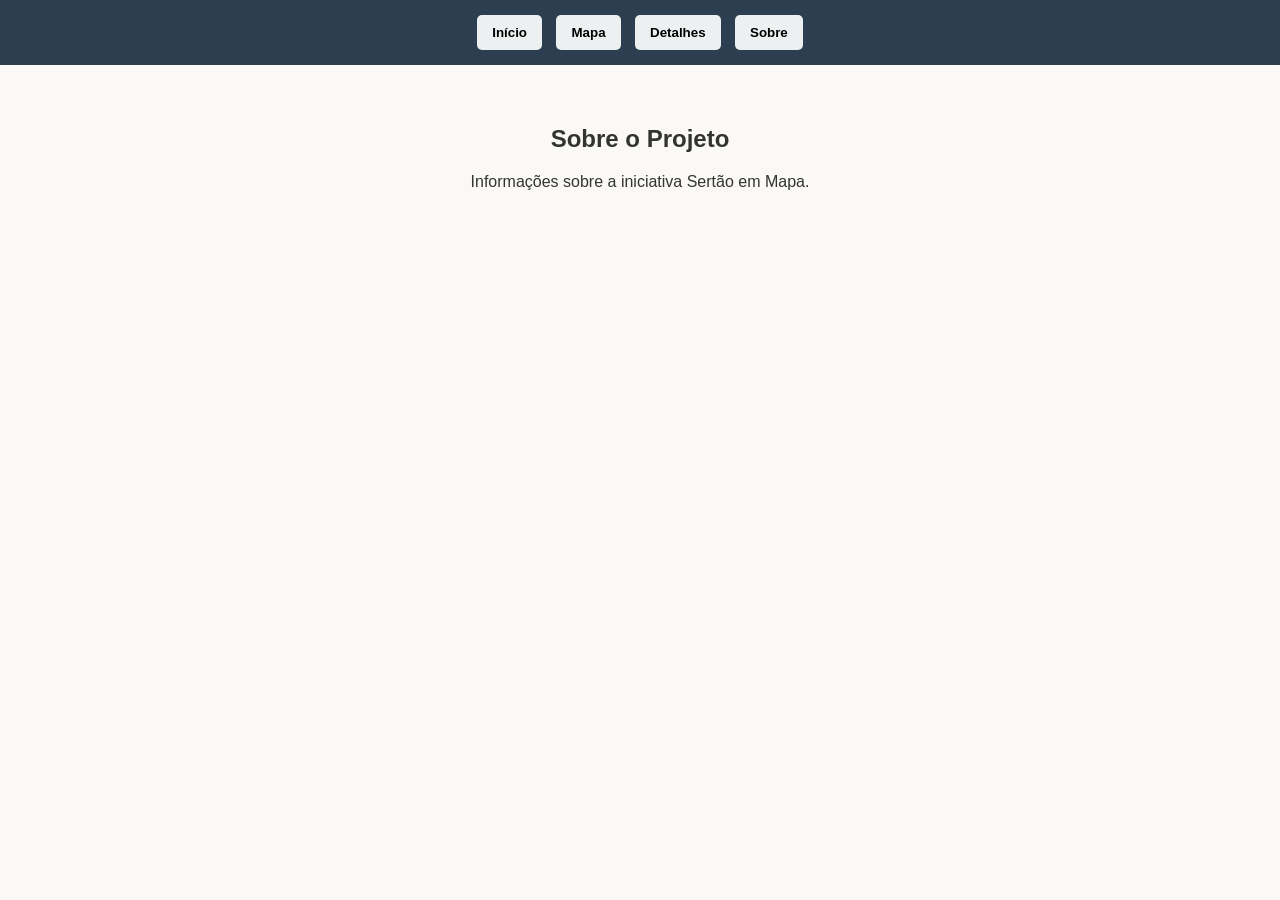
==== pages/about.html @ be4ee4d1 "Separacao das telas e ajuste do mapa" ====
<!DOCTYPE html>
<html lang="pt-BR">
<head>
  <meta charset="UTF-8">
  <meta name="viewport" content="width=device-width, initial-scale=1.0">
  <title>Sertão em Mapa - Sobre</title>
  <link rel="stylesheet" href="../style.css">
</head>
<body>

  <nav>
    <a href="home.html"><button>Início</button></a>
    <a href="map.html"><button>Mapa</button></a>
    <a href="details.html"><button>Detalhes</button></a>
    <a href="about.html"><button>Sobre</button></a>
  </nav>

  <main class="conteudo-pagina">
    <h2>Sobre o Projeto</h2>
    <p>Informações sobre a iniciativa Sertão em Mapa.</p>
  </main>

</body>
</html>
---- style.css ----
﻿body { 
  font-family: -apple-system, BlinkMacSystemFont, sans-serif; 
  margin: 0; 
  background: #faf9f5; 
  color: #333; 
}

nav { 
  background: #2c3e50; 
  padding: 15px; 
  text-align: center; 
}

nav a {
  text-decoration: none;
}

button { 
  margin: 0 5px; 
  padding: 10px 15px; 
  border: none; 
  border-radius: 5px; 
  background: #ecf0f1; 
  cursor: pointer; 
  font-weight: bold; 
}

button:hover { 
  background: #bdc3c7; 
}

.conteudo-pagina { 
  padding: 40px 20px; 
  text-align: center; 
  max-width: 800px; 
  margin: 0 auto; 
}

#mapa-container { 
  max-height: 500px; 
  width: 100%; 
  margin-top: 20px;
  position: relative;
  overflow: hidden; 
  border: 5px solid #2c3e50; 
  border-radius: 15px; 
  cursor: crosshair;
}

#mapa-container img {
  width: 100%; 
  display: block; 
  pointer-events: none;
}
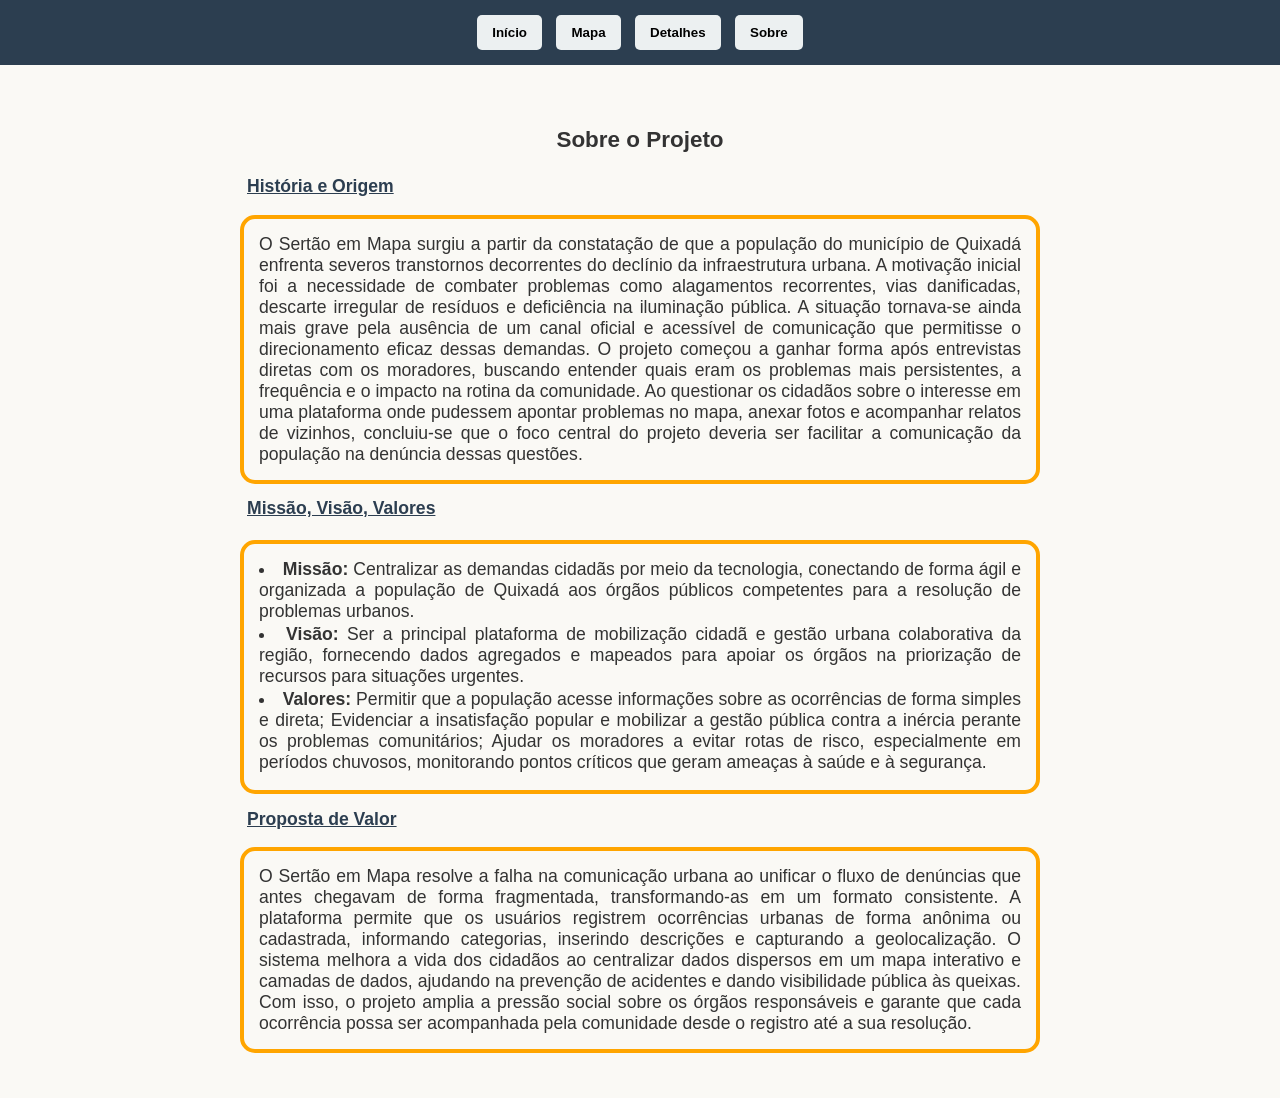
==== commit 0c9784ff: "Implementação da tela SOBRE" ====
--- a/pages/about.html
+++ b/pages/about.html
@@ -16,8 +16,27 @@
   </nav>
 
   <main class="conteudo-pagina">
-    <h2>Sobre o Projeto</h2>
-    <p>Informações sobre a iniciativa Sertão em Mapa.</p>
+    <h3>Sobre o Projeto</h3>
+    <h2 class="tamanho-subtitulo">História e Origem</h2>
+    <p class="tamanho-texto caixa-com-moldura">O Sertão em Mapa surgiu a partir da constatação de que a população do município de Quixadá enfrenta severos transtornos decorrentes do declínio da infraestrutura urbana. 
+      A motivação inicial foi a necessidade de combater problemas como alagamentos recorrentes, vias danificadas, descarte irregular de resíduos e deficiência na iluminação pública. 
+      A situação tornava-se ainda mais grave pela ausência de um canal oficial e acessível de comunicação que permitisse o direcionamento eficaz dessas demandas. 
+      O projeto começou a ganhar forma após entrevistas diretas com os moradores, buscando entender quais eram os problemas mais persistentes, a frequência e o impacto na rotina da comunidade. 
+      Ao questionar os cidadãos sobre o interesse em uma plataforma onde pudessem apontar problemas no mapa, anexar fotos e acompanhar relatos de vizinhos, concluiu-se que o foco central do projeto deveria ser facilitar a comunicação da população na denúncia dessas questões.</p>
+
+    <h2 class="tamanho-subtitulo">Missão, Visão, Valores</h2>
+      <ul class="lista-alinhada caixa-com-moldura">
+        <li class="tamanho-texto"><strong>Missão:</strong> Centralizar as demandas cidadãs por meio da tecnologia, conectando de forma ágil e organizada a população de Quixadá aos órgãos públicos competentes para a resolução de problemas urbanos.</li>
+
+        <li class="tamanho-texto"><strong>Visão:</strong> Ser a principal plataforma de mobilização cidadã e gestão urbana colaborativa da região, fornecendo dados agregados e mapeados para apoiar os órgãos na priorização de recursos para situações urgentes.</li>
+
+        <li class="tamanho-texto"><strong>Valores:</strong> Permitir que a população acesse informações sobre as ocorrências de forma simples e direta;
+          Evidenciar a insatisfação popular e mobilizar a gestão pública contra a inércia perante os problemas comunitários;
+          Ajudar os moradores a evitar rotas de risco, especialmente em períodos chuvosos, monitorando pontos críticos que geram ameaças à saúde e à segurança.</li>
+      </ul>
+
+      <h2 class="tamanho-subtitulo">Proposta de Valor</h2>
+      <p class="tamanho-texto caixa-com-moldura">O Sertão em Mapa resolve a falha na comunicação urbana ao unificar o fluxo de denúncias que antes chegavam de forma fragmentada, transformando-as em um formato consistente. A plataforma permite que os usuários registrem ocorrências urbanas de forma anônima ou cadastrada, informando categorias, inserindo descrições e capturando a geolocalização. O sistema melhora a vida dos cidadãos ao centralizar dados dispersos em um mapa interativo e camadas de dados, ajudando na prevenção de acidentes e dando visibilidade pública às queixas. Com isso, o projeto amplia a pressão social sobre os órgãos responsáveis e garante que cada ocorrência possa ser acompanhada pela comunidade desde o registro até a sua resolução.</p>
   </main>
 
 </body>
--- a/style.css
+++ b/style.css
@@ -30,10 +30,40 @@
 }
 
 .conteudo-pagina { 
+  font-size: 1.2em;
   padding: 40px 20px; 
   text-align: center; 
   max-width: 800px; 
   margin: 0 auto; 
+}
+
+.tamanho-subtitulo {
+  font-size: 1.1rem;
+  text-align: left;
+  margin-bottom: 2px;
+  margin-left: 7px;
+  text-decoration: underline;
+  color:#2c3e50
+}
+.lista-alinhada {
+  font-size: 1.1em;
+  text-align: left;
+  list-style-position: inside;
+  padding-left: 0;
+  margin-bottom: 2px;
+  color:#2c3e50
+}
+.tamanho-texto {
+  font-size: 1.1rem;
+  margin-bottom: 2px;
+  text-align: justify;
+  color:#333
+}
+.caixa-com-moldura {
+  border: 4px solid orange; 
+  padding: 15px;
+  border-radius: 15px;
+  margin-bottom: 5px;
 }
 
 #mapa-container { 
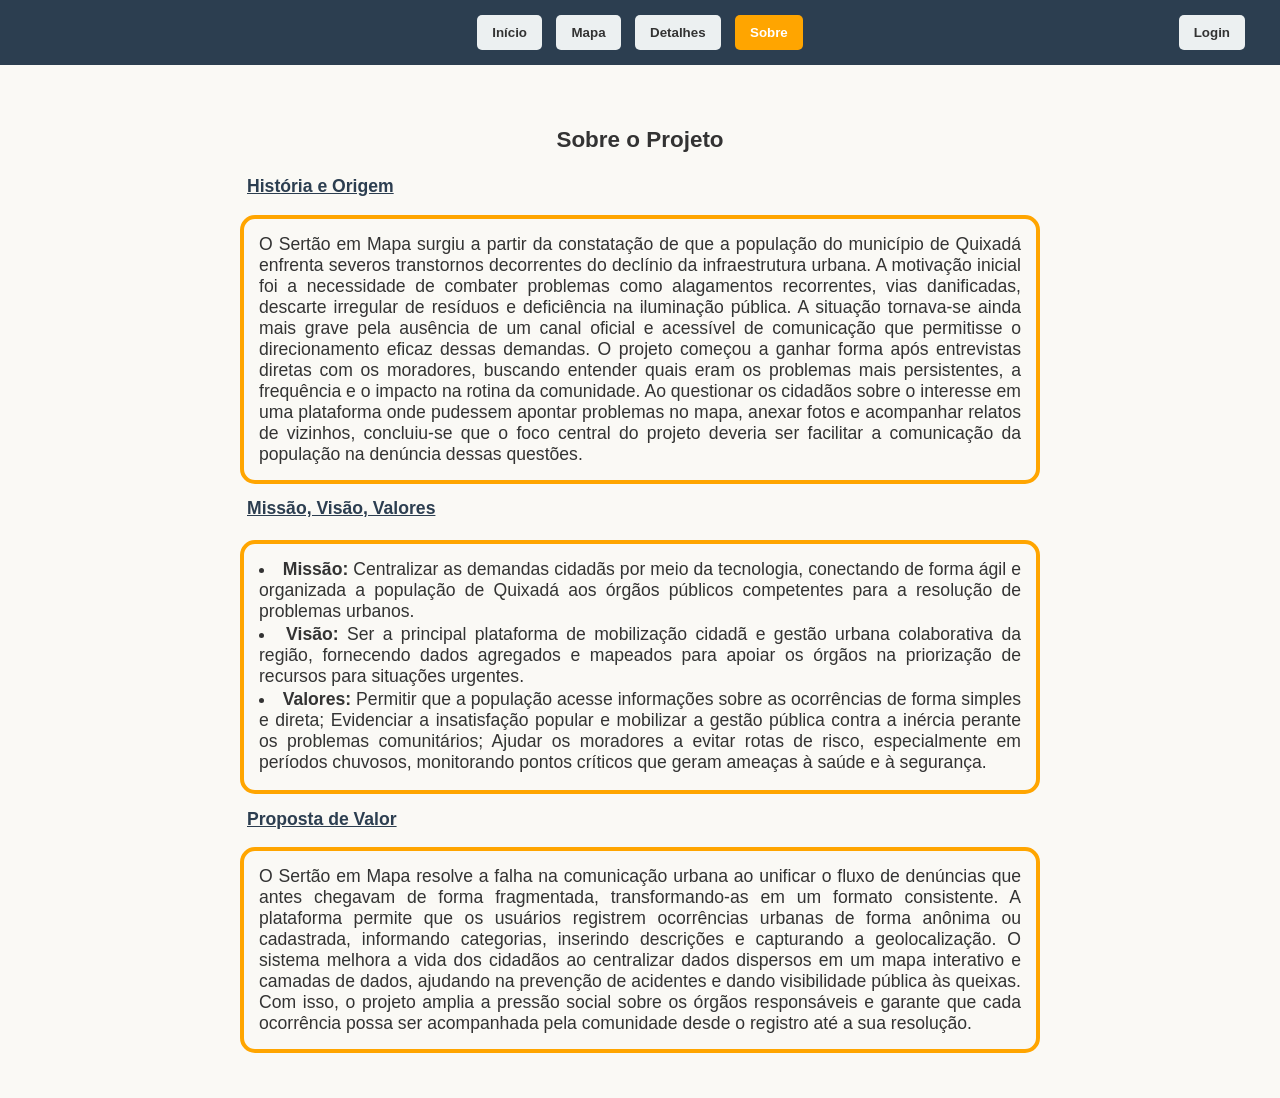
==== commit 25557040: "Melhoria estética e adição de página de login" ====
--- a/pages/about.html
+++ b/pages/about.html
@@ -8,11 +8,14 @@
 </head>
 <body>
 
-  <nav>
-    <a href="home.html"><button>Início</button></a>
-    <a href="map.html"><button>Mapa</button></a>
-    <a href="details.html"><button>Detalhes</button></a>
-    <a href="about.html"><button>Sobre</button></a>
+ <nav>
+    <div class="nav-botoes">
+      <a href="home.html"><button>Início</button></a>
+      <a href="map.html"><button>Mapa</button></a>
+      <a href="details.html"><button>Detalhes</button></a>
+      <a href="about.html"><button class="ativo">Sobre</button></a>
+    </div>
+    <a href="login.html" class="btn-login-nav"><button>Login</button></a>
   </nav>
 
   <main class="conteudo-pagina">
--- a/style.css
+++ b/style.css
@@ -7,8 +7,11 @@
 
 nav { 
   background: #2c3e50; 
-  padding: 15px; 
-  text-align: center; 
+  padding: 15px 30px; 
+  display: flex;
+  justify-content: center; 
+  align-items: center;
+  position: relative; 
 }
 
 nav a {
@@ -23,10 +26,21 @@
   background: #ecf0f1; 
   cursor: pointer; 
   font-weight: bold; 
+  color: #333;
 }
 
 button:hover { 
   background: #bdc3c7; 
+}
+
+button.ativo {
+  background: orange;
+  color: white;
+}
+
+.btn-login-nav {
+  position: absolute;
+  right: 30px; 
 }
 
 .conteudo-pagina { 
@@ -43,22 +57,25 @@
   margin-bottom: 2px;
   margin-left: 7px;
   text-decoration: underline;
-  color:#2c3e50
-}
+  color: #2c3e50;
+}
+
 .lista-alinhada {
   font-size: 1.1em;
   text-align: left;
   list-style-position: inside;
   padding-left: 0;
   margin-bottom: 2px;
-  color:#2c3e50
-}
+  color: #2c3e50;
+}
+
 .tamanho-texto {
   font-size: 1.1rem;
   margin-bottom: 2px;
   text-align: justify;
-  color:#333
-}
+  color: #333;
+}
+
 .caixa-com-moldura {
   border: 4px solid orange; 
   padding: 15px;
@@ -81,4 +98,104 @@
   width: 100%; 
   display: block; 
   pointer-events: none;
+}
+
+.login-container {
+  background: #ffffff;
+  padding: 40px 30px;
+  border-radius: 12px;
+  box-shadow: 0 4px 15px rgba(0, 0, 0, 0.08);
+  border: 1px solid #e2e8f0;
+  text-align: center;
+  width: 100%;
+  max-width: 350px;
+  margin: 40px auto; 
+}
+
+.login-container h2 {
+  color: #2c3e50;
+  margin-top: 0;
+  margin-bottom: 5px;
+}
+
+.login-container p {
+  color: #666;
+  font-size: 0.9em;
+  margin-bottom: 25px;
+}
+
+.login-container form {
+  display: flex;
+  flex-direction: column;
+  gap: 15px; 
+}
+
+.login-container input {
+  width: 100%;
+  padding: 12px;
+  border: 1.5px solid #ccc;
+  border-radius: 5px;
+  box-sizing: border-box;
+  font-size: 1rem;
+}
+
+.login-container input:focus {
+  outline: none;
+  border-color: #2c3e50;
+}
+
+.btn-login {
+  width: 100%;
+  background: #2c3e50; 
+  color: #fff;
+  padding: 12px;
+  border: none;
+  border-radius: 5px;
+  font-size: 1.1rem;
+  cursor: pointer;
+  font-weight: bold;
+  transition: background 0.3s;
+  margin: 0;
+}
+
+.btn-login:hover {
+  background: #1a252f;
+}
+
+.registro-link {
+  margin-top: 20px;
+  font-size: 0.9em;
+  color: #555;
+}
+
+.registro-link a {
+  color: orange;
+  text-decoration: none;
+  font-weight: bold;
+}
+
+.registro-link a:hover {
+  text-decoration: underline;
+}
+
+.decoracao-cacto-direito {
+  position: fixed;
+  bottom: -20px;       
+  right: -5px;         
+  width: 250px;        
+  z-index: -1;
+  pointer-events: none;
+  mix-blend-mode: multiply;
+  opacity: 0.85;
+}
+
+.decoracao-sol {
+  position: fixed;
+  bottom: 260px;       
+  right: 220px;        
+  width: 180px;        
+  z-index: -1;
+  pointer-events: none;
+  mix-blend-mode: multiply;
+  opacity: 0.75;
 }
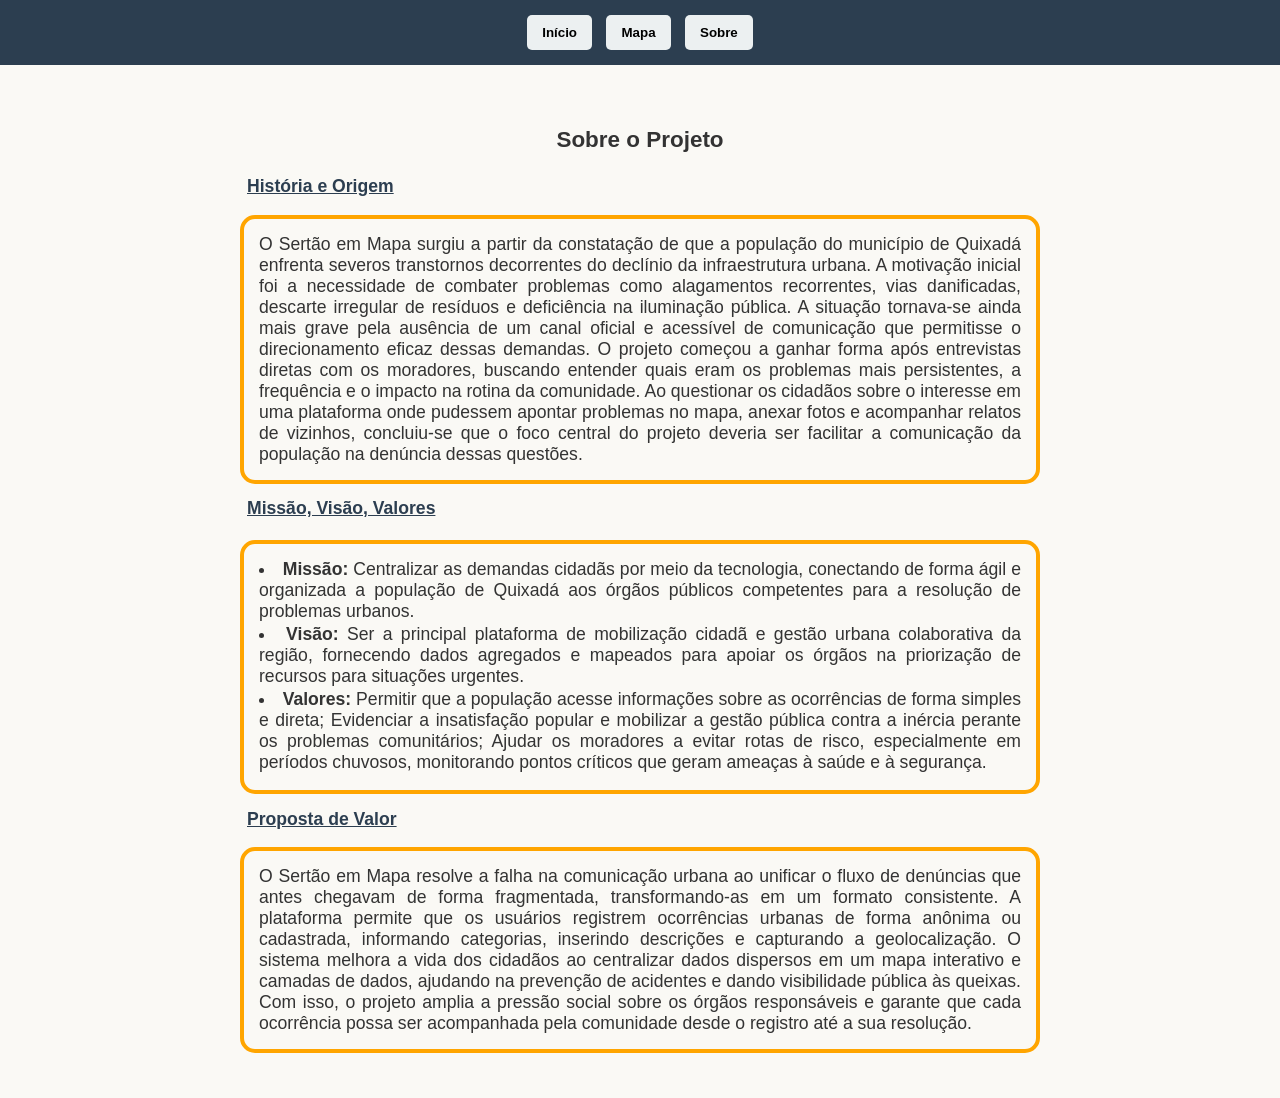
==== commit 603ddf10: "detalhes-mapa" ====
--- a/pages/about.html
+++ b/pages/about.html
@@ -8,14 +8,10 @@
 </head>
 <body>
 
- <nav>
-    <div class="nav-botoes">
-      <a href="home.html"><button>Início</button></a>
-      <a href="map.html"><button>Mapa</button></a>
-      <a href="details.html"><button>Detalhes</button></a>
-      <a href="about.html"><button class="ativo">Sobre</button></a>
-    </div>
-    <a href="login.html" class="btn-login-nav"><button>Login</button></a>
+  <nav>
+    <a href="home.html"><button>Início</button></a>
+    <a href="map.html"><button>Mapa</button></a>
+    <a href="about.html"><button>Sobre</button></a>
   </nav>
 
   <main class="conteudo-pagina">
--- a/style.css
+++ b/style.css
@@ -7,11 +7,8 @@
 
 nav { 
   background: #2c3e50; 
-  padding: 15px 30px; 
-  display: flex;
-  justify-content: center; 
-  align-items: center;
-  position: relative; 
+  padding: 15px; 
+  text-align: center; 
 }
 
 nav a {
@@ -26,21 +23,10 @@
   background: #ecf0f1; 
   cursor: pointer; 
   font-weight: bold; 
-  color: #333;
 }
 
 button:hover { 
   background: #bdc3c7; 
-}
-
-button.ativo {
-  background: orange;
-  color: white;
-}
-
-.btn-login-nav {
-  position: absolute;
-  right: 30px; 
 }
 
 .conteudo-pagina { 
@@ -57,25 +43,22 @@
   margin-bottom: 2px;
   margin-left: 7px;
   text-decoration: underline;
-  color: #2c3e50;
+  color:#2c3e50
 }
-
 .lista-alinhada {
   font-size: 1.1em;
   text-align: left;
   list-style-position: inside;
   padding-left: 0;
   margin-bottom: 2px;
-  color: #2c3e50;
+  color:#2c3e50
 }
-
 .tamanho-texto {
   font-size: 1.1rem;
   margin-bottom: 2px;
   text-align: justify;
-  color: #333;
+  color:#333
 }
-
 .caixa-com-moldura {
   border: 4px solid orange; 
   padding: 15px;
@@ -100,102 +83,52 @@
   pointer-events: none;
 }
 
-.login-container {
-  background: #ffffff;
-  padding: 40px 30px;
-  border-radius: 12px;
-  box-shadow: 0 4px 15px rgba(0, 0, 0, 0.08);
-  border: 1px solid #e2e8f0;
-  text-align: center;
-  width: 100%;
-  max-width: 350px;
-  margin: 40px auto; 
+.area-mapa {
+  display: flex;
+  gap: 16px;
+  max-width: 1100px;
+  margin: 20px auto 0;
 }
 
-.login-container h2 {
-  color: #2c3e50;
-  margin-top: 0;
-  margin-bottom: 5px;
+#painel-detalhes {
+  width: 280px;
+  height: 448px;
+  box-sizing: border-box;
+  overflow-y: auto;
+  padding: 16px;
+  background: #f5f5f5;
+  border: 5 px solid #2c3e50;
+  border-radius: 12px;
+  text-align: left;
 }
 
-.login-container p {
-  color: #666;
-  font-size: 0.9em;
-  margin-bottom: 25px;
+#mapa-container {
+  flex: 1;
+  width: 100%;
 }
 
-.login-container form {
+.barra-pesquisa {
   display: flex;
-  flex-direction: column;
-  gap: 15px; 
+  gap: 10px;
+  width: 100%;
+  max-width: 800px;
+  margin: 20px auto;
 }
 
-.login-container input {
-  width: 100%;
-  padding: 12px;
-  border: 1.5px solid #ccc;
-  border-radius: 5px;
-  box-sizing: border-box;
-  font-size: 1rem;
+.barra-pesquisa input {
+  flex: 1;
+  padding: 10px 20px;
+  font-size: 18px;
+  border: 2px solid #2c3e50;
+  border-radius: 12px;
 }
 
-.login-container input:focus {
-  outline: none;
-  border-color: #2c3e50;
-}
-
-.btn-login {
-  width: 100%;
-  background: #2c3e50; 
-  color: #fff;
-  padding: 12px;
+.barra-pesquisa button {
+  padding: 16px 20px;
+  font-size: 18px;
   border: none;
-  border-radius: 5px;
-  font-size: 1.1rem;
+  border-radius: 12px;
+  background: #2c3e50;
+  color: white;
   cursor: pointer;
-  font-weight: bold;
-  transition: background 0.3s;
-  margin: 0;
-}
-
-.btn-login:hover {
-  background: #1a252f;
-}
-
-.registro-link {
-  margin-top: 20px;
-  font-size: 0.9em;
-  color: #555;
-}
-
-.registro-link a {
-  color: orange;
-  text-decoration: none;
-  font-weight: bold;
-}
-
-.registro-link a:hover {
-  text-decoration: underline;
-}
-
-.decoracao-cacto-direito {
-  position: fixed;
-  bottom: -20px;       
-  right: -5px;         
-  width: 250px;        
-  z-index: -1;
-  pointer-events: none;
-  mix-blend-mode: multiply;
-  opacity: 0.85;
-}
-
-.decoracao-sol {
-  position: fixed;
-  bottom: 260px;       
-  right: 220px;        
-  width: 180px;        
-  z-index: -1;
-  pointer-events: none;
-  mix-blend-mode: multiply;
-  opacity: 0.75;
 }
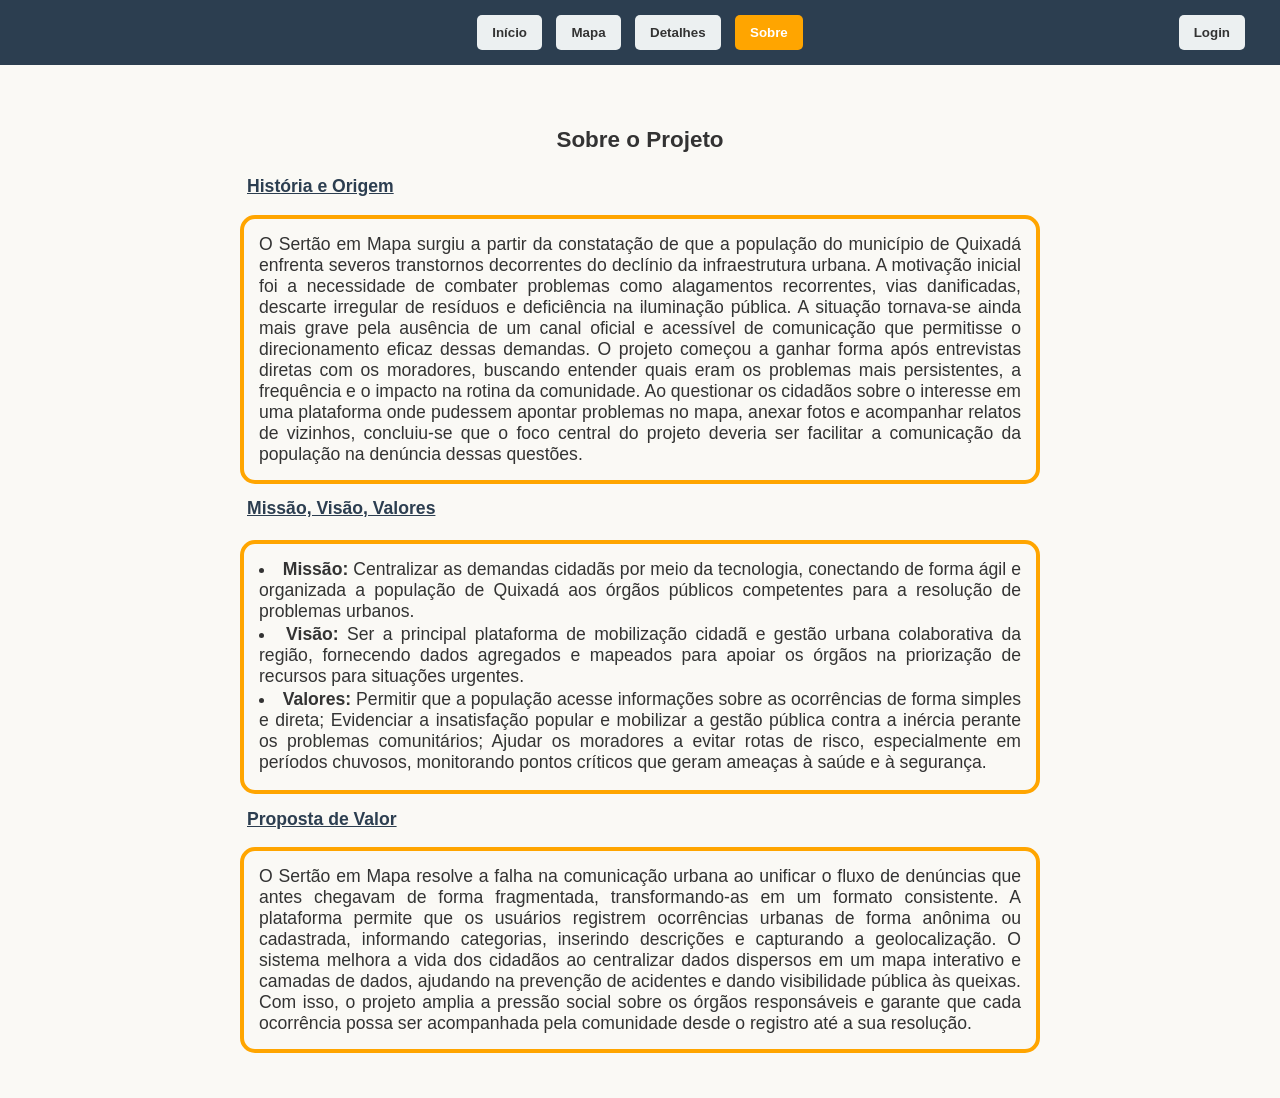
==== commit 2e71be82: "feat: retirando detalhes" ====
--- a/pages/about.html
+++ b/pages/about.html
@@ -8,10 +8,14 @@
 </head>
 <body>
 
-  <nav>
-    <a href="home.html"><button>Início</button></a>
-    <a href="map.html"><button>Mapa</button></a>
-    <a href="about.html"><button>Sobre</button></a>
+ <nav>
+    <div class="nav-botoes">
+      <a href="home.html"><button>Início</button></a>
+      <a href="map.html"><button>Mapa</button></a>
+      <a href="details.html"><button>Detalhes</button></a>
+      <a href="about.html"><button class="ativo">Sobre</button></a>
+    </div>
+    <a href="login.html" class="btn-login-nav"><button>Login</button></a>
   </nav>
 
   <main class="conteudo-pagina">
--- a/style.css
+++ b/style.css
@@ -7,8 +7,11 @@
 
 nav { 
   background: #2c3e50; 
-  padding: 15px; 
-  text-align: center; 
+  padding: 15px 30px; 
+  display: flex;
+  justify-content: center; 
+  align-items: center;
+  position: relative; 
 }
 
 nav a {
@@ -23,10 +26,21 @@
   background: #ecf0f1; 
   cursor: pointer; 
   font-weight: bold; 
+  color: #333;
 }
 
 button:hover { 
   background: #bdc3c7; 
+}
+
+button.ativo {
+  background: orange;
+  color: white;
+}
+
+.btn-login-nav {
+  position: absolute;
+  right: 30px; 
 }
 
 .conteudo-pagina { 
@@ -43,22 +57,25 @@
   margin-bottom: 2px;
   margin-left: 7px;
   text-decoration: underline;
-  color:#2c3e50
-}
+  color: #2c3e50;
+}
+
 .lista-alinhada {
   font-size: 1.1em;
   text-align: left;
   list-style-position: inside;
   padding-left: 0;
   margin-bottom: 2px;
-  color:#2c3e50
-}
+  color: #2c3e50;
+}
+
 .tamanho-texto {
   font-size: 1.1rem;
   margin-bottom: 2px;
   text-align: justify;
-  color:#333
-}
+  color: #333;
+}
+
 .caixa-com-moldura {
   border: 4px solid orange; 
   padding: 15px;
@@ -83,52 +100,166 @@
   pointer-events: none;
 }
 
-.area-mapa {
+.login-container {
+  background: #ffffff;
+  padding: 40px 30px;
+  border-radius: 12px;
+  box-shadow: 0 4px 15px rgba(0, 0, 0, 0.08);
+  border: 1px solid #e2e8f0;
+  text-align: center;
+  width: 100%;
+  max-width: 350px;
+  margin: 40px auto; 
+}
+
+.login-container h2 {
+  color: #2c3e50;
+  margin-top: 0;
+  margin-bottom: 5px;
+}
+
+.login-container p {
+  color: #666;
+  font-size: 0.9em;
+  margin-bottom: 25px;
+}
+
+.login-container form {
   display: flex;
-  gap: 16px;
-  max-width: 1100px;
-  margin: 20px auto 0;
-}
-
-#painel-detalhes {
-  width: 280px;
-  height: 448px;
+  flex-direction: column;
+  gap: 15px; 
+}
+
+.login-container input {
+  width: 100%;
+  padding: 12px;
+  border: 1.5px solid #ccc;
+  border-radius: 5px;
   box-sizing: border-box;
-  overflow-y: auto;
-  padding: 16px;
-  background: #f5f5f5;
-  border: 5 px solid #2c3e50;
+  font-size: 1rem;
+}
+
+.login-container input:focus {
+  outline: none;
+  border-color: #2c3e50;
+}
+
+.btn-login {
+  width: 100%;
+  background: #2c3e50; 
+  color: #fff;
+  padding: 12px;
+  border: none;
+  border-radius: 5px;
+  font-size: 1.1rem;
+  cursor: pointer;
+  font-weight: bold;
+  transition: background 0.3s;
+  margin: 0;
+}
+
+.btn-login:hover {
+  background: #1a252f;
+}
+
+.registro-link {
+  margin-top: 20px;
+  font-size: 0.9em;
+  color: #555;
+}
+
+.registro-link a {
+  color: orange;
+  text-decoration: none;
+  font-weight: bold;
+}
+
+.registro-link a:hover {
+  text-decoration: underline;
+}
+
+.decoracao-cacto-direito {
+  position: fixed;
+  bottom: -20px;       
+  right: -5px;         
+  width: 250px;        
+  z-index: -1;
+  pointer-events: none;
+  mix-blend-mode: multiply;
+  opacity: 0.85;
+}
+
+.decoracao-sol {
+  position: fixed;
+  bottom: 260px;       
+  right: 220px;        
+  width: 180px;        
+  z-index: -1;
+  pointer-events: none;
+  mix-blend-mode: multiply;
+  opacity: 0.75;
+}
+
+ .cadastro {
+  background: #ffffff;
+  padding: 40px 30px;
   border-radius: 12px;
-  text-align: left;
-}
-
-#mapa-container {
-  flex: 1;
-  width: 100%;
-}
-
-.barra-pesquisa {
-  display: flex;
-  gap: 10px;
-  width: 100%;
-  max-width: 800px;
-  margin: 20px auto;
-}
-
-.barra-pesquisa input {
-  flex: 1;
-  padding: 10px 20px;
-  font-size: 18px;
-  border: 2px solid #2c3e50;
-  border-radius: 12px;
-}
-
-.barra-pesquisa button {
-  padding: 16px 20px;
-  font-size: 18px;
+  box-shadow: 0 4px 15px rgba(0, 0, 0, 0.08);
+  border: 1px solid #e2e8f0;
+  text-align: center;
+  width: 100%;
+  max-width: 350px;
+  margin: 0 auto;
+  margin-top: 50px;
+ }
+
+ .cadastro h2{
+  color: #2c3e50;
+  margin-top: 0;
+  margin-bottom: 10px;
+ }
+
+ .cadastro p {
+  color: #666;
+  font-size: 0.9em;
+  margin-bottom: 25px;
+ }
+
+ .inputs-container {
+    display: flex;
+    flex-direction: column;
+    gap: 15px;
+    width: 100%;
+    padding: 12px;
+    margin-bottom: 15px;
+    border: 1.5px solid #ccc;
+    border-radius: 5px;
+    box-sizing: border-box;
+    font-size: 1rem;
+}
+
+.inputs-container input{
+  width: 80%;
+  height: 40px;
+  border: 1px solid #ccc;
+  border-radius: 3px;
+  padding-left: 10px;
+  
+}
+.btn-cadastro {
+  background-color: #2c3e50;
+  color: white;
   border: none;
-  border-radius: 12px;
-  background: #2c3e50;
-  color: white;
-  cursor: pointer;
+  border-radius: 5px;
+}
+
+.inputs-container input::placeholder {
+    font-size: 14px;
+    font-weight: 400;  
+}
+
+.entre-aqui {
+    color: #FFD700;
+    text-decoration: none;
+    font-weight: bold;
 }
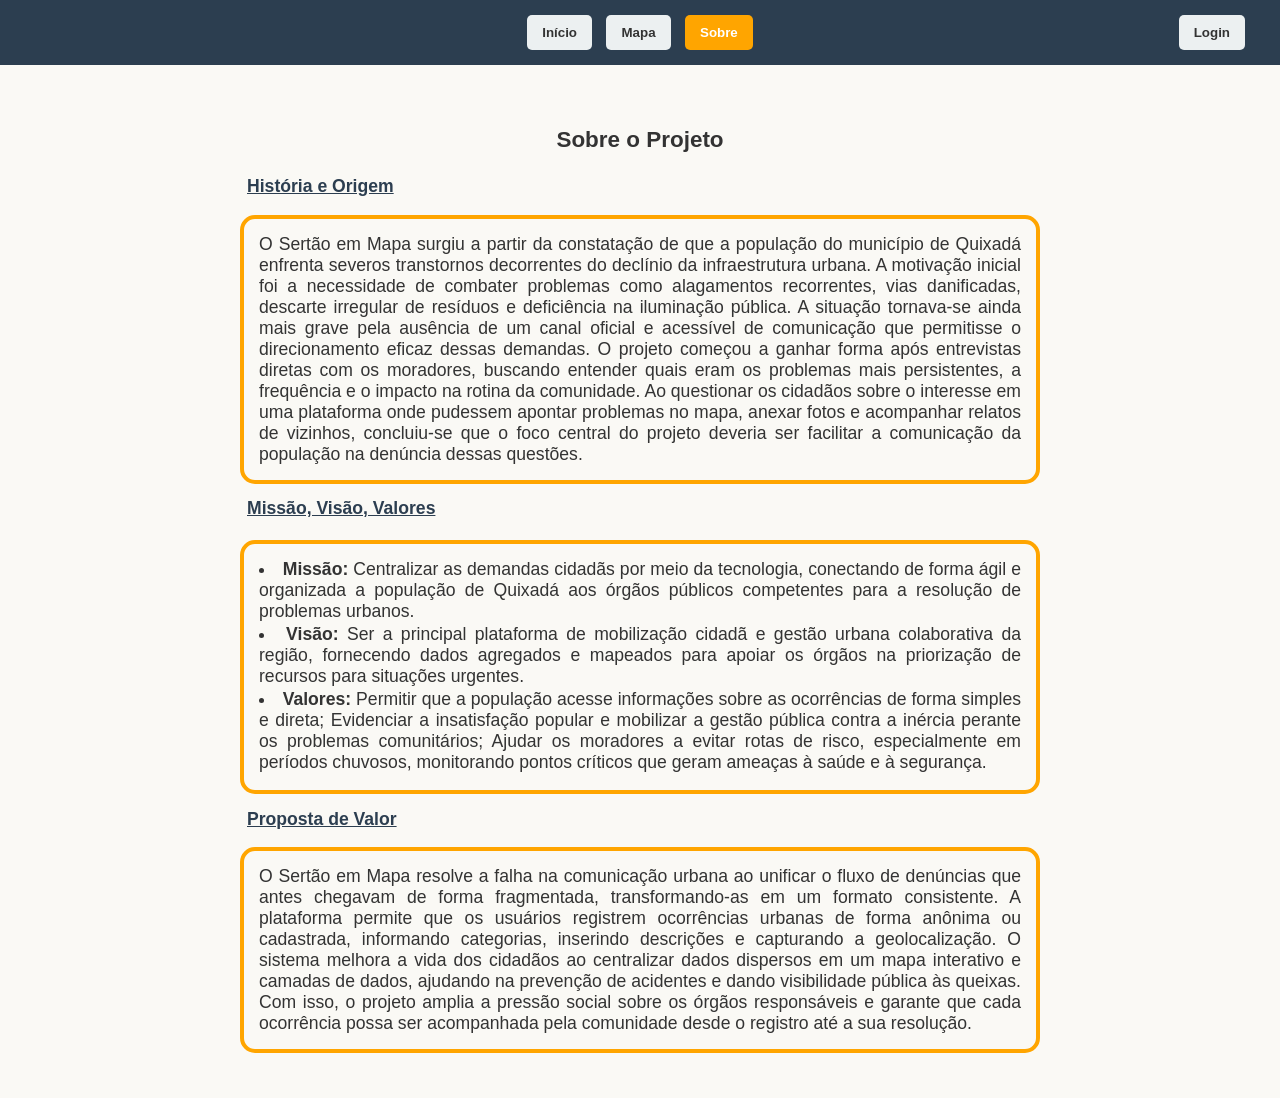
==== commit b0c074c8: "Remocao da tela Detalhes" ====
--- a/pages/about.html
+++ b/pages/about.html
@@ -12,7 +12,6 @@
     <div class="nav-botoes">
       <a href="home.html"><button>Início</button></a>
       <a href="map.html"><button>Mapa</button></a>
-      <a href="details.html"><button>Detalhes</button></a>
       <a href="about.html"><button class="ativo">Sobre</button></a>
     </div>
     <a href="login.html" class="btn-login-nav"><button>Login</button></a>
